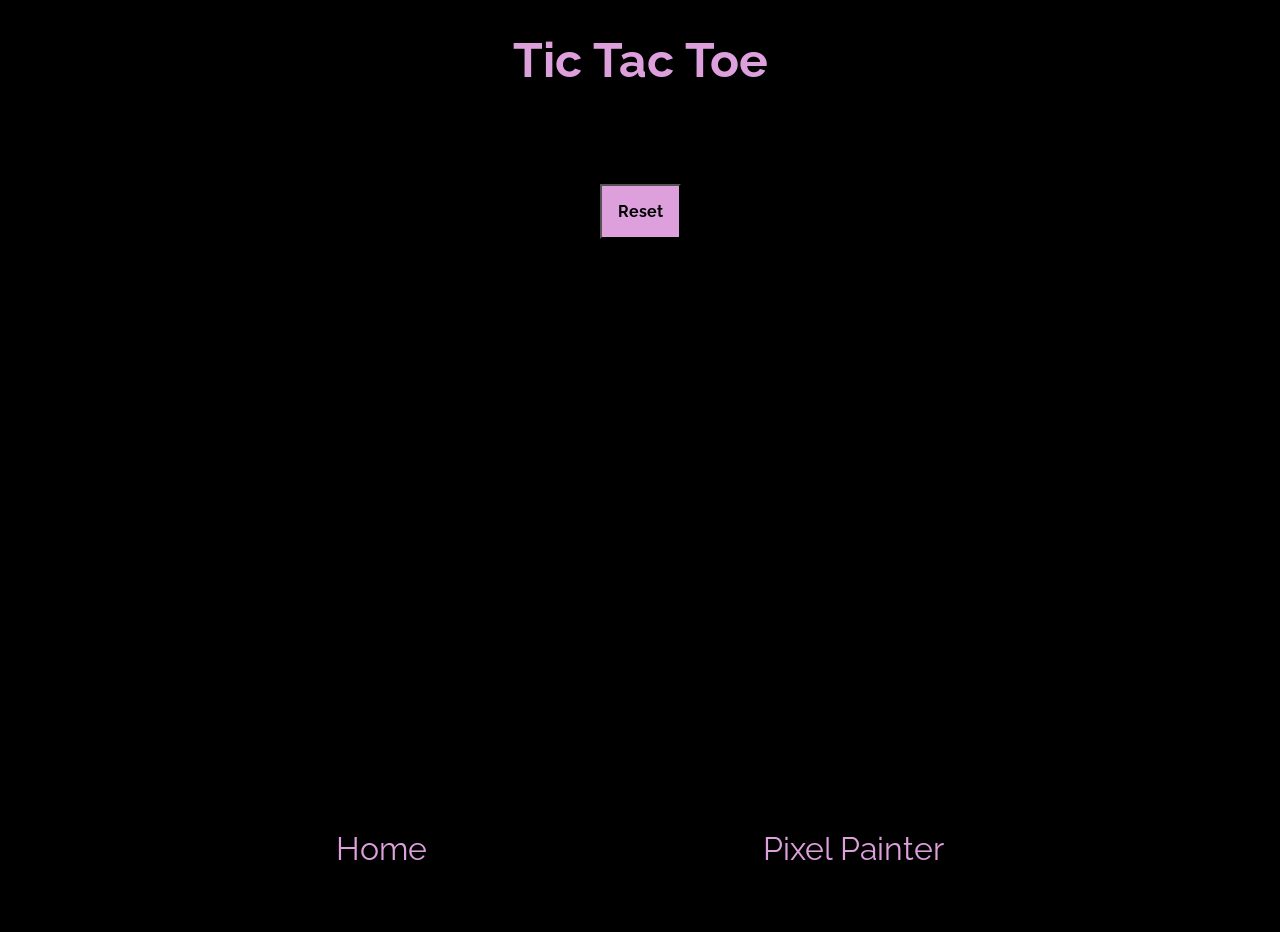
==== tic-tac-toe/index.html @ 550ed0b5 "Initial commit" ====
<!DOCTYPE html>
<html lang="en">
  <head>
    <meta charset="UTF-8" />
    <meta http-equiv="X-UA-Compatible" content="IE=edge" />
    <meta name="viewport" content="width=device-width, initial-scale=1.0" />
    <title>Tic Tac Toe</title>
    <link rel="stylesheet" href="styles.css" />
    <script defer src="main.js"></script>
  </head>
  <body>
    <h1>Tic Tac Toe</h1>
    <main id="wrapper">
      <section>
        <div class="tic-tac-toe"></div>
        <button>Reset</button>
      </section>
    </main>
    <footer>
      <nav>
        <a href="../index.html">Home</a>
        <a href="../pixel-painter/index.html">Pixel Painter</a>
      </nav>
    </footer>
  </body>
</html>
---- tic-tac-toe/styles.css ----
@import url("https://fonts.googleapis.com/css2?family=Raleway:wght@300;400;700&display=swap");

html,
body {
  margin: 0;
  padding: 0;
  height: 100%;
  font-family: "Raleway", sans-serif;
  background-color: black;
  color: ghostwhite;
}

h1 {
  text-align: center;
  color: plum;
  font-size: 3em;
}

.tic-tac-toe {
  width: 370px;
  margin: auto;
  box-sizing: border-box;
  display: flex;
  flex-wrap: wrap;
  padding: 2em 0;
}

.square {
  height: 120px;
  width: 120px;
  border: 1px solid rgb(255, 164, 222);
  display: flex;
  align-items: center;
  justify-content: center;
  font-size: 2em;
  font-weight: bold;
}

.square:hover {
  background: plum;
}

.square:active {
  background-color: rebeccapurple;
}

#wrapper {
  min-height: 90%;
  margin-bottom: -100px;
}

nav {
  display: flex;
  justify-content: space-evenly;
}

button {
  padding: 1em;
  font-family: "Raleway";
  font-weight: bold;
  font-size: 1em;
  display: block;
  margin: auto;
  background: plum;
}

a {
  text-decoration: none;
  color: plum;
  font-size: 2em;
}
a:hover {
  background-color: blanchedalmond;
  opacity: 0.5;
}
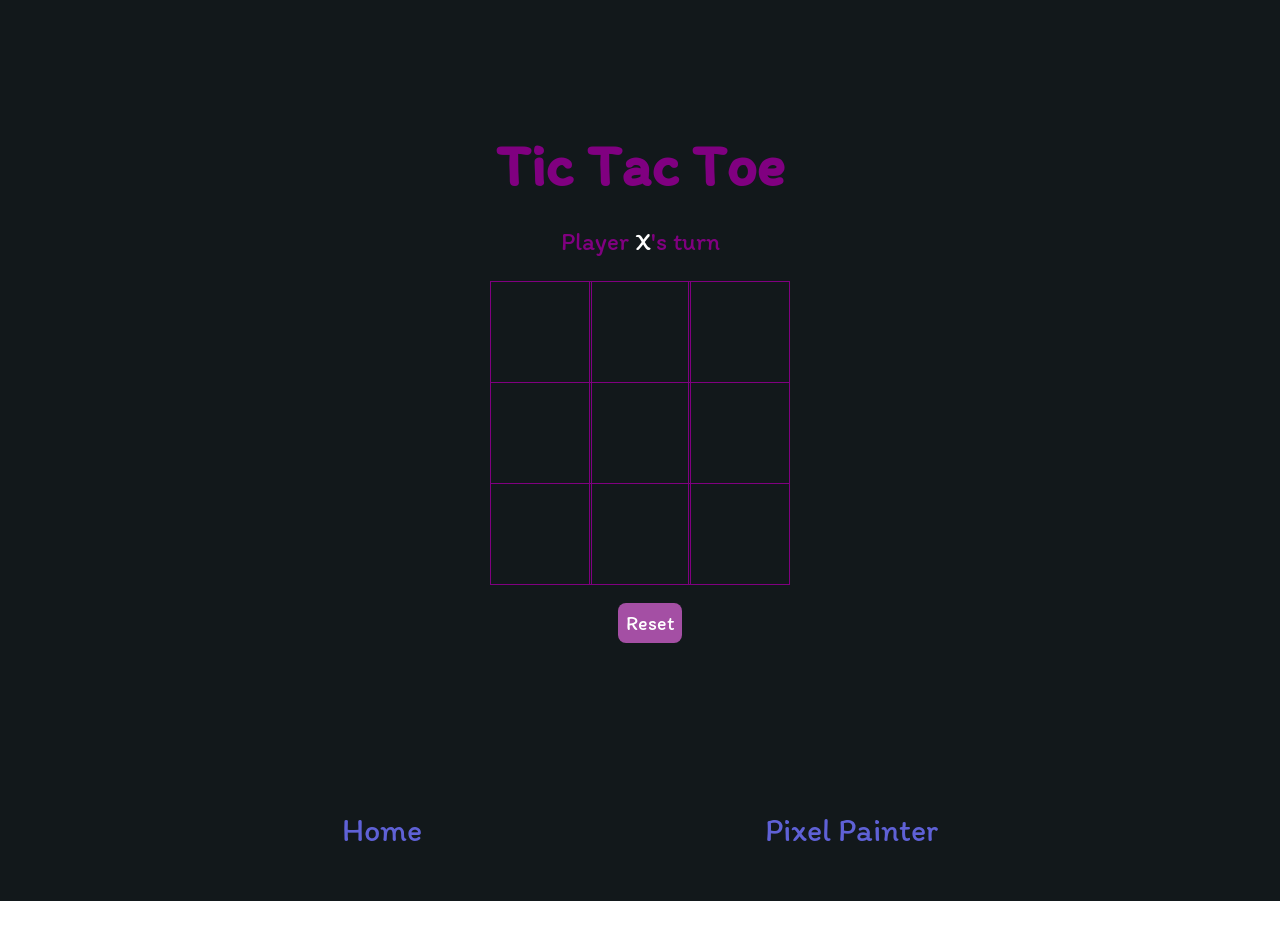
==== commit c448be50: "Tic-Tac-Toe Completed" ====
--- a/tic-tac-toe/index.html
+++ b/tic-tac-toe/index.html
@@ -1,26 +1,43 @@
-<!DOCTYPE html>
 <html lang="en">
-  <head>
-    <meta charset="UTF-8" />
-    <meta http-equiv="X-UA-Compatible" content="IE=edge" />
-    <meta name="viewport" content="width=device-width, initial-scale=1.0" />
-    <title>Tic Tac Toe</title>
-    <link rel="stylesheet" href="styles.css" />
-    <script defer src="main.js"></script>
-  </head>
-  <body>
-    <h1>Tic Tac Toe</h1>
-    <main id="wrapper">
-      <section>
-        <div class="tic-tac-toe"></div>
-        <button>Reset</button>
-      </section>
+<head>
+    <meta charset="UTF-8">
+    <meta http-equiv="X-UA-Compatible" content="IE=edge">
+    <meta name="viewport" content="width=device-width, initial-scale=1.0">
+    <link rel="stylesheet" href="styles.css">
+    <link rel="preconnect" href="https://fonts.gstatic.com">
+    <link href="https://fonts.googleapis.com/css2?family=Itim&display=swap" rel="stylesheet">
+    <script src="script.js"></script>
+    <title>Tic-Tac-Toe</title>
+</head>
+<body>
+    <main class="background">
+        <section class="title">
+            <h1>Tic Tac Toe</h1>
+        </section>
+        <section class="display">
+            Player <span class="display-player playerX">X</span>'s turn
+        </section>
+        <section class="container">
+            <div class="tile"></div>
+            <div class="tile"></div>
+            <div class="tile"></div>
+            <div class="tile"></div>
+            <div class="tile"></div>
+            <div class="tile"></div>
+            <div class="tile"></div>
+            <div class="tile"></div>
+            <div class="tile"></div>
+        </section>
+        <section class="display announcer hide"></section>
+        <section class="controls">
+            <button id="reset">Reset</button>
+        </section>
     </main>
     <footer>
-      <nav>
-        <a href="../index.html">Home</a>
-        <a href="../pixel-painter/index.html">Pixel Painter</a>
-      </nav>
-    </footer>
-  </body>
-</html>
+        <nav>
+          <a href="../index.html">Home</a>
+          <a href="../pixel-painter/index.html">Pixel Painter</a>
+        </nav>
+      </footer>
+</body>
+</html>
--- a/tic-tac-toe/styles.css
+++ b/tic-tac-toe/styles.css
@@ -1,74 +1,117 @@
-@import url("https://fonts.googleapis.com/css2?family=Raleway:wght@300;400;700&display=swap");
-
-html,
-body {
+* {
+  padding: 0;
   margin: 0;
-  padding: 0;
-  height: 100%;
-  font-family: "Raleway", sans-serif;
-  background-color: black;
-  color: ghostwhite;
+  font-family: 'Itim', cursive;
 }
 
-h1 {
-  text-align: center;
-  color: plum;
-  font-size: 3em;
+.background {
+  background-color: #12181B;
+  height: 100vh;
+  padding-top: 1px;
 }
 
-.tic-tac-toe {
-  width: 370px;
-  margin: auto;
-  box-sizing: border-box;
-  display: flex;
-  flex-wrap: wrap;
-  padding: 2em 0;
+.title {
+  color: purple;
+  text-align: center;
+  font-size: 40px;
+  margin-top: 10%;
 }
 
-.square {
-  height: 120px;
-  width: 120px;
-  border: 1px solid rgb(255, 164, 222);
-  display: flex;
-  align-items: center;
-  justify-content: center;
-  font-size: 2em;
-  font-weight: bold;
+.display {
+  color: purple;
+  font-size: 25px;
+  text-align: center;
+  margin-top: 1em;
+  margin-bottom: 1em;
 }
 
-.square:hover {
-  background: plum;
+.hide {
+  display: none;
 }
 
-.square:active {
-  background-color: rebeccapurple;
+.container {
+  margin: 0 auto;
+  display: grid;
+  grid-template-columns: 33% 33% 33%;
+  grid-template-rows: 33% 33% 33%;
+  max-width: 300px;
+
 }
 
-#wrapper {
-  min-height: 90%;
-  margin-bottom: -100px;
+.tile {
+  border: 1px solid purple;
+  min-width: 100px;
+  min-height: 100px;
+  display: flex;
+  justify-content: center;
+  align-items: center;
+  font-size: 50px;
+  cursor: pointer;
+ 
+}
+
+.tile:hover {
+  background-color: rgb(164, 79, 164);
+}
+
+.tile:active {
+  background-color: lightpink;
+}
+
+.playerX {
+  color: white;
+
+}
+
+.playerO {
+  color: rgb(95, 97, 214);
+}
+
+.controls {
+  display: flex;
+  flex-direction: row;
+  justify-content: center;
+  align-items: center;
+  margin-top: 1em;
+}
+
+.controls button {
+  color: white;
+  padding: 8px;
+  border-radius: 8px;
+  border: none;
+  font-size: 20px;
+  margin-left: 1em;
+  cursor: pointer;
+}
+
+.restart {
+  background-color: #498AFB;
+}
+
+#reset {
+  background-color: rgb(164, 79, 164);
+}
+
+footer {
+  position: relative;
+  bottom: 10%;
+  
 }
 
 nav {
   display: flex;
   justify-content: space-evenly;
-}
-
-button {
-  padding: 1em;
-  font-family: "Raleway";
-  font-weight: bold;
-  font-size: 1em;
-  display: block;
-  margin: auto;
-  background: plum;
+  bottom: 50%;
 }
 
 a {
   text-decoration: none;
-  color: plum;
+  color: rgb(95, 97, 214);
   font-size: 2em;
+  
 }
+
 a:hover {
   background-color: blanchedalmond;
   opacity: 0.5;
